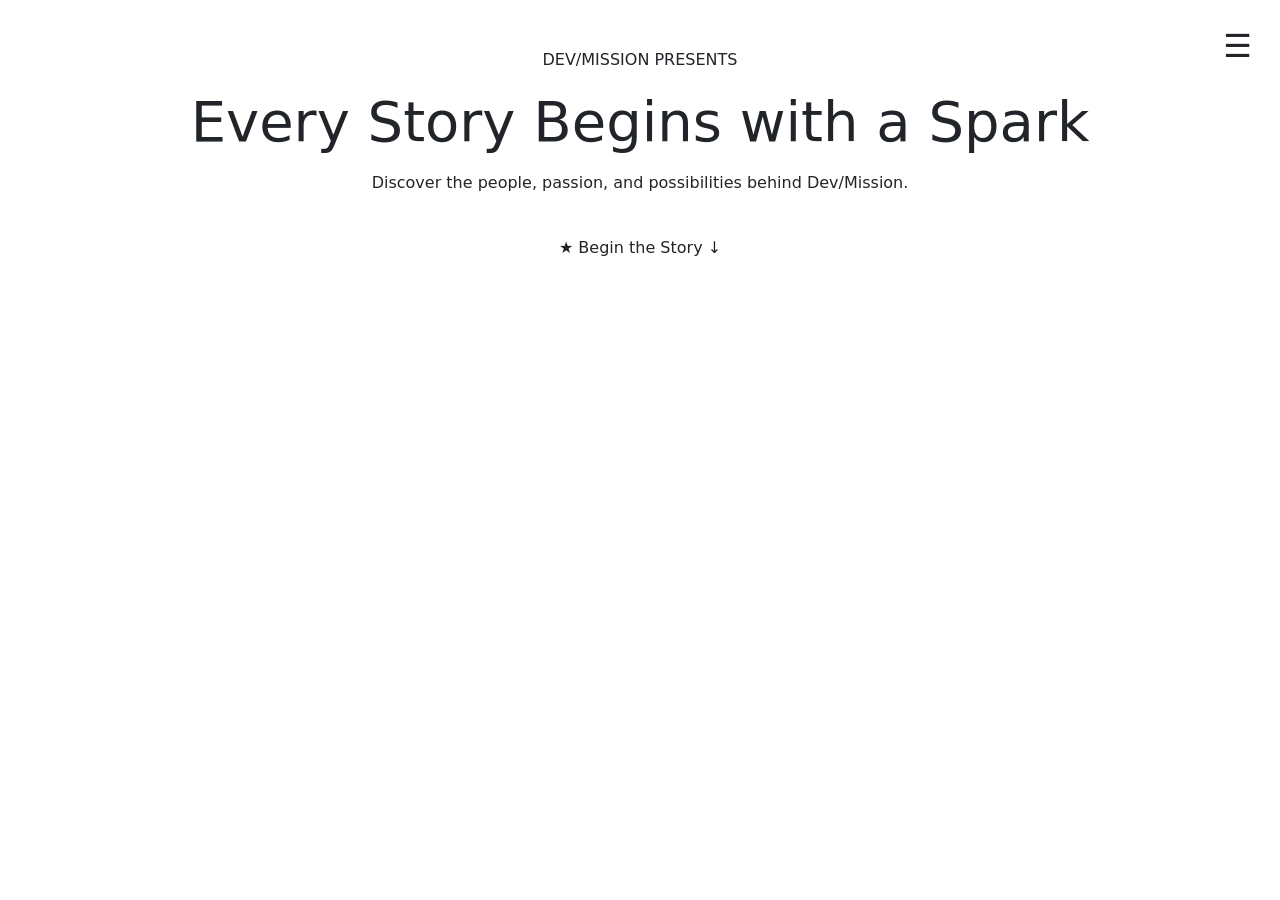
==== index.html @ a114c264 "Pushing" ====
<!DOCTYPE html>
<html lang="en">
<head>
  <meta charset="UTF-8">
  <meta name="viewport" content="width=device-width, initial-scale=1.0">

  <title>Dev/Mission | Our Story</title>

  <!-- Bootstrap CSS -->
  <link
    href="https://cdn.jsdelivr.net/npm/bootstrap@5.3.3/dist/css/bootstrap.min.css"
    rel="stylesheet"
  >

  <!-- My CSS -->
  <link rel="stylesheet" href="style.css">
</head>

<body>
  <!-- Top-right menu -->
<div class="dropdown position-absolute top-0 end-0 p-3">

  <button
    class="btn fs-2 border-0"
    style="color: inherit;"
    type="button"
    id="menuButton"
    data-bs-toggle="dropdown"
    aria-expanded="false"
    aria-label="Open navigation menu"
  >
    <span aria-hidden="true">☰</span>
  </button>

  <ul
    class="dropdown-menu dropdown-menu-end"
    aria-labelledby="menuButton"
  >
    <li>
      <a class="dropdown-item" href="#">
        Introduction
      </a>
    </li>

    <li>
      <button
        class="dropdown-item"
        type="button"
        data-bs-toggle="collapse"
        data-bs-target="#missionStory"
        aria-expanded="false"
        aria-controls="missionStory"
      >
        Show / hide our story
      </button>
    </li>
  </ul>

</div>

  <main class="intro-page">

    <!-- Decorative stage curtains -->
    <div class="curtain curtain-left" aria-hidden="true"></div>
    <div class="curtain curtain-right" aria-hidden="true"></div>

    <div class="container position-relative py-5">

      <!-- Opening introduction -->
      <section class="text-center intro-heading">
        <p class="small-title">DEV/MISSION PRESENTS</p>

        <h1 class="display-4">
          Every Story Begins with a Spark
        </h1>

        <p class="intro-description mt-3">
          Discover the people, passion, and possibilities behind Dev/Mission.
        </p>

        <button
          class="btn story-button mt-3 px-4 py-2"
          type="button"
          data-bs-toggle="collapse"
          data-bs-target="#missionStory"
          aria-expanded="false"
          aria-controls="missionStory"
        >
          <span aria-hidden="true">★</span>
          Begin the Story
          <span aria-hidden="true">↓</span>
        </button>
      </section>

      <!-- Story Open: appears when the button is clicked -->
      <div class="collapse" id="missionStory">
        <section class="row justify-content-center mt-5">
          <div class="col-12 col-lg-9">

            <div class="story-box p-4 p-md-5">
              <h2 class="text-center mb-4">
                The Dev/Mission Story
              </h2>

              <p>
                Every journey starts with a spark of curiosity.
                At Dev/Mission, that spark brings us together to learn,
                create, and explore new possibilities in technology.
              </p>

              <p>
                Through our pre-apprenticeship, we are building technical
                skills, working on hands-on projects, and learning from
                staff and mentors who support our growth.
              </p>

              <p class="mb-0">
                Behind every project is a person with a unique story.
                Meet our trainees and the staff helping us take our
                next steps into tech.
              </p>
            </div>

          </div>
        </section>
      </div>

      <!-- Introduction to the people behind Dev/Mission -->

    </div>

    <!-- Decorative stage light -->
    <div class="stage-light" aria-hidden="true"></div>

  </main>

  <!-- Bootstrap JavaScript makes the button work -->
  <script
    src="https://cdn.jsdelivr.net/npm/bootstrap@5.3.3/dist/js/bootstrap.bundle.min.js">
  </script>

</body>
</html>
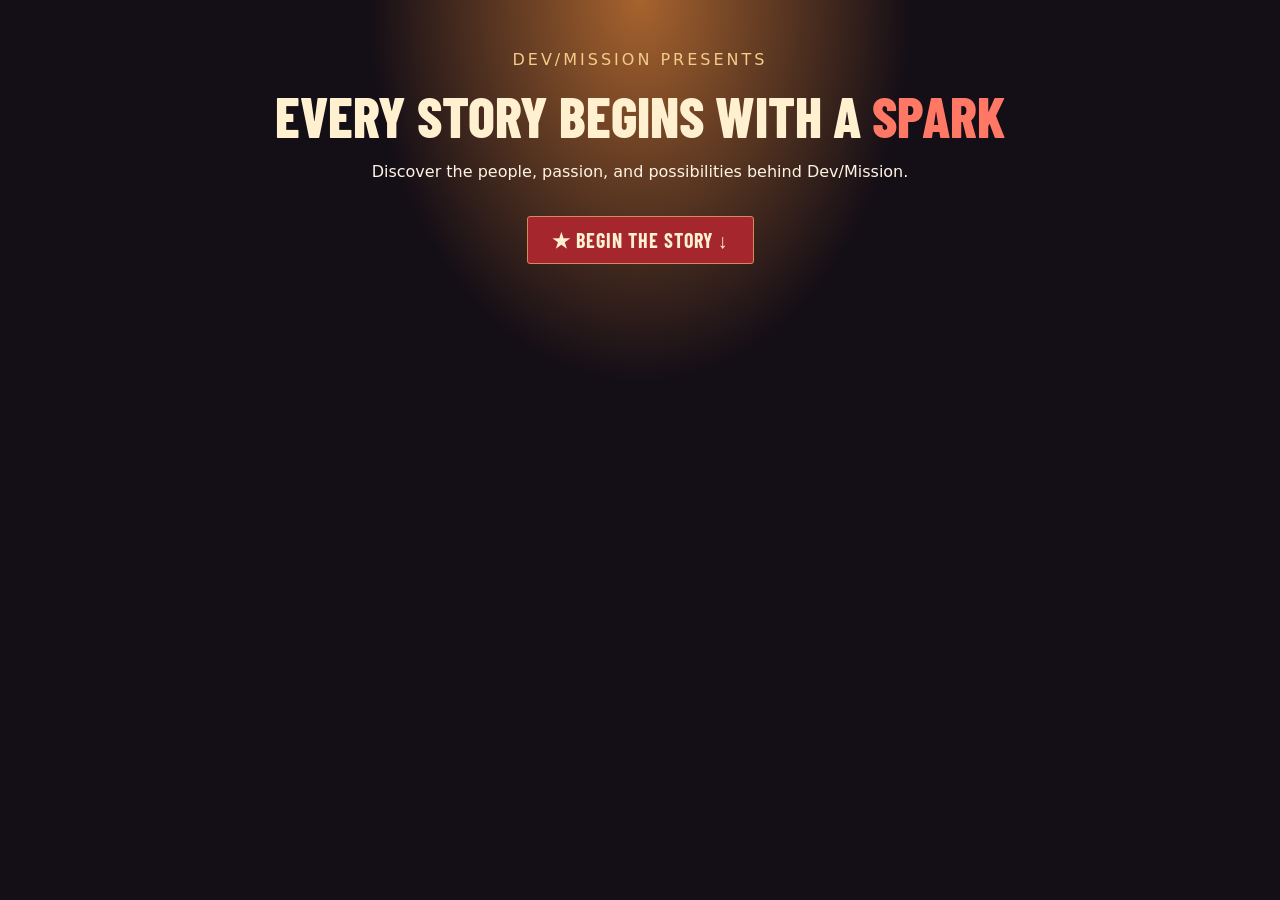
==== commit 4e80316a: "updated Dev/Mission story intro" ====
--- a/index.html
+++ b/index.html
@@ -13,16 +13,18 @@
   >
 
   <!-- My CSS -->
+   <link rel="stylesheet"
+      href="https://fonts.googleapis.com/css2?family=Barlow+Condensed:wght@600;700;800&display=swap">
   <link rel="stylesheet" href="style.css">
 </head>
 
 <body>
   <!-- Top-right menu -->
-<div class="dropdown position-absolute top-0 end-0 p-3">
+<div class="dropdown position-absolute top-0 end-0 p-3 story-menu">
 
   <button
     class="btn fs-2 border-0"
-    style="color: inherit;"
+    style="color: white;"
     type="button"
     id="menuButton"
     data-bs-toggle="dropdown"
@@ -35,7 +37,8 @@
   <ul
     class="dropdown-menu dropdown-menu-end"
     aria-labelledby="menuButton"
-  >
+    >
+    
     <li>
       <a class="dropdown-item" href="#">
         Introduction
@@ -55,10 +58,8 @@
       </button>
     </li>
   </ul>
-
 </div>
-
-  <main class="intro-page">
+ <main class="intro-page">
 
     <!-- Decorative stage curtains -->
     <div class="curtain curtain-left" aria-hidden="true"></div>
@@ -71,7 +72,7 @@
         <p class="small-title">DEV/MISSION PRESENTS</p>
 
         <h1 class="display-4">
-          Every Story Begins with a Spark
+          Every Story Begins with a <span class="spark-word">Spark</span>
         </h1>
 
         <p class="intro-description mt-3">
@@ -94,29 +95,28 @@
 
       <!-- Story Open: appears when the button is clicked -->
       <div class="collapse" id="missionStory">
-        <section class="row justify-content-center mt-5">
+        <div class="spark-trail" aria-hidden="true">
+  <span style="--delay: 0ms"></span>
+  <span style="--delay: 80ms"></span>
+  <span style="--delay: 160ms"></span>
+  <span style="--delay: 240ms"></span>
+  <span style="--delay: 320ms"></span>
+  <span style="--delay: 400ms"></span>
+        </div>
+        <section class="row justify-content-center">
           <div class="col-12 col-lg-9">
 
             <div class="story-box p-4 p-md-5">
               <h2 class="text-center mb-4">
-                The Dev/Mission Story
-              </h2>
-
+                The Dev/Mission Story </h2>
               <p>
                 Every journey starts with a spark of curiosity.
                 At Dev/Mission, that spark brings us together to learn,
                 create, and explore new possibilities in technology.
-              </p>
-
-              <p>
                 Through our pre-apprenticeship, we are building technical
                 skills, working on hands-on projects, and learning from
-                staff and mentors who support our growth.
-              </p>
-
-              <p class="mb-0">
-                Behind every project is a person with a unique story.
-                Meet our trainees and the staff helping us take our
+                staff and mentors who support our growth. Behind every project
+                 is a person with a unique story. Meet our trainees and the staff helping us take our
                 next steps into tech.
               </p>
             </div>
--- a/style.css
+++ b/style.css
@@ -0,0 +1,99 @@
+.intro-page {
+    min-height: 100vh;
+    color: #fff4e3;
+    background: radial-gradient(ellipse at top, #a7632e, #140e16 30%, #140e16 65%);
+}
+
+.intro-page .story-button {
+    background-color: #66263e;
+    color: #fff4e3;
+
+}
+
+.intro-page .story-box{
+    background-color: #f5e6c8;
+    color: #332027;
+}
+.spark-trail {
+  position: relative;
+  height: 52px;
+}
+
+.spark-trail span {
+  position: absolute;
+  top: 0;
+  left: 50%;
+  width: 4px;
+  height: 4px;
+  border-radius: 50%;
+  background: #fff5cf;
+  box-shadow: 0 0 6px #ffca65, 0 0 12px #ff9f38;
+  opacity: 0;
+}
+
+
+@media (prefers-reduced-motion: no-preference) {
+#missionStory.show .spark-trail span {
+    animation: falling-spark 0.6s ease-out var(--delay) both;
+  }
+
+  #missionStory.show .story-box {
+    animation: card-settle 0.5s ease-out both;
+  }
+
+  @keyframes falling-spark {
+    0%   { opacity: 0; transform: translate(-50%, 0) scale(0.5); }
+    20%  { opacity: 1; }
+    50%  { transform: translate(calc(-50% + 7px), 24px) scale(1.3); }
+    75%  { opacity: 0.8; }
+    100% { opacity: 0; transform: translate(-50%, 48px) scale(0.4); }
+  }
+}
+/* Theater-poster lettering */
+.intro-heading h1,
+.story-button {
+  font-family: "Barlow Condensed", sans-serif;
+  text-transform: uppercase;
+}
+
+.intro-heading h1 {
+  color: #fff0cf;
+  font-weight: 800;
+  line-height: 1;
+}
+
+.small-title {
+  color: #f4cb89;
+  letter-spacing: 3px;
+}
+
+.spark-word {
+  color: #ff7865;
+}
+
+/* Begin the Story button */
+.intro-page .story-button {
+  background-color: #a6262d;
+  color: #fff0cf;
+  border: 1px solid #d28b5d;
+  border-radius: 3px;
+  font-size: 1.25rem;
+  font-weight: 700;
+  letter-spacing: 1px;
+}
+
+.intro-page .story-button:hover {
+  background-color: #842028;
+  color: #fff0cf;
+}
+
+/* Show the white menu while the story is open */
+.story-menu {
+  display: none;
+  color: white;
+  z-index: 3;
+}
+
+body:has(#missionStory.show) .story-menu {
+  display: block;
+}  
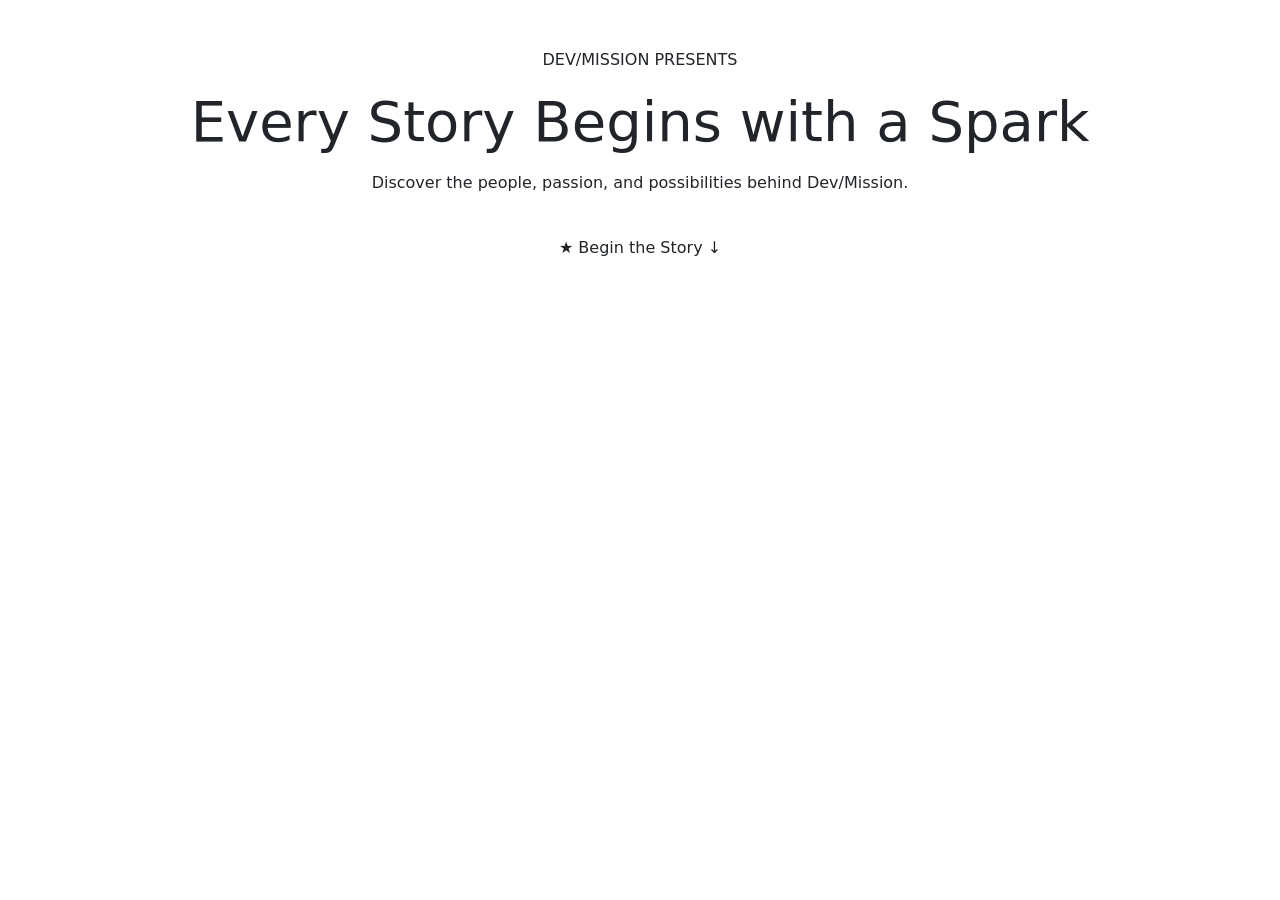
==== commit e0cf205a: "added css to gallery" ====
--- a/index.html
+++ b/index.html
@@ -1,143 +1,125 @@
-<!DOCTYPE html>
+<!doctype html>
 <html lang="en">
-<head>
-  <meta charset="UTF-8">
-  <meta name="viewport" content="width=device-width, initial-scale=1.0">
+  <head>
+    <meta charset="UTF-8" />
+    <meta name="viewport" content="width=device-width, initial-scale=1.0" />
 
-  <title>Dev/Mission | Our Story</title>
+    <title>Dev/Mission | Our Story</title>
 
-  <!-- Bootstrap CSS -->
-  <link
-    href="https://cdn.jsdelivr.net/npm/bootstrap@5.3.3/dist/css/bootstrap.min.css"
-    rel="stylesheet"
-  >
+    <!-- Bootstrap Styling-->
+    <link
+      href="https://cdn.jsdelivr.net/npm/bootstrap@5.3.3/dist/css/bootstrap.min.css"
+      rel="stylesheet"
+    />
 
-  <!-- My CSS -->
-   <link rel="stylesheet"
-      href="https://fonts.googleapis.com/css2?family=Barlow+Condensed:wght@600;700;800&display=swap">
-  <link rel="stylesheet" href="style.css">
-</head>
+    <!-- CSS -->
+    <link rel="stylesheet" href="styles/style.css" />
+    <link rel="stylesheet" href="styles/index.css" />
+  </head>
 
-<body>
-  <!-- Top-right menu -->
-<div class="dropdown position-absolute top-0 end-0 p-3 story-menu">
+  <body>
+    <!-- Top-right menu -->
+    <div class="dropdown position-absolute top-0 end-0 p-3 story-menu">
+      <button
+        class="btn fs-2 border-0"
+        style="color: white"
+        type="button"
+        id="menuButton"
+        data-bs-toggle="dropdown"
+        aria-expanded="false"
+        aria-label="Open navigation menu"
+      >
+        <span aria-hidden="true">☰</span>
+      </button>
 
-  <button
-    class="btn fs-2 border-0"
-    style="color: white;"
-    type="button"
-    id="menuButton"
-    data-bs-toggle="dropdown"
-    aria-expanded="false"
-    aria-label="Open navigation menu"
-  >
-    <span aria-hidden="true">☰</span>
-  </button>
+      <ul class="dropdown-menu dropdown-menu-end" aria-labelledby="menuButton">
+        <li>
+          <a class="dropdown-item" href="#"> Introduction </a>
+        </li>
 
-  <ul
-    class="dropdown-menu dropdown-menu-end"
-    aria-labelledby="menuButton"
-    >
-    
-    <li>
-      <a class="dropdown-item" href="#">
-        Introduction
-      </a>
-    </li>
+        <li>
+          <button
+            class="dropdown-item"
+            type="button"
+            data-bs-toggle="collapse"
+            data-bs-target="#missionStory"
+            aria-expanded="false"
+            aria-controls="missionStory"
+          >
+            Show / hide our story
+          </button>
+        </li>
+      </ul>
+    </div>
+    <main class="intro-page">
+      <!-- Decorative stage curtains -->
+      <div class="curtain curtain-left" aria-hidden="true"></div>
+      <div class="curtain curtain-right" aria-hidden="true"></div>
 
-    <li>
-      <button
-        class="dropdown-item"
-        type="button"
-        data-bs-toggle="collapse"
-        data-bs-target="#missionStory"
-        aria-expanded="false"
-        aria-controls="missionStory"
-      >
-        Show / hide our story
-      </button>
-    </li>
-  </ul>
-</div>
- <main class="intro-page">
+      <div class="container position-relative py-5">
+        <!-- Opening introduction -->
+        <section class="text-center intro-heading">
+          <p class="small-title">DEV/MISSION PRESENTS</p>
 
-    <!-- Decorative stage curtains -->
-    <div class="curtain curtain-left" aria-hidden="true"></div>
-    <div class="curtain curtain-right" aria-hidden="true"></div>
+          <h1 class="display-4">
+            Every Story Begins with a <span class="spark-word">Spark</span>
+          </h1>
 
-    <div class="container position-relative py-5">
+          <p class="intro-description mt-3">
+            Discover the people, passion, and possibilities behind Dev/Mission.
+          </p>
 
-      <!-- Opening introduction -->
-      <section class="text-center intro-heading">
-        <p class="small-title">DEV/MISSION PRESENTS</p>
+          <button
+            class="btn story-button mt-3 px-4 py-2"
+            type="button"
+            data-bs-toggle="collapse"
+            data-bs-target="#missionStory"
+            aria-expanded="false"
+            aria-controls="missionStory"
+          >
+            <span aria-hidden="true">★</span>
+            Begin the Story
+            <span aria-hidden="true">↓</span>
+          </button>
+        </section>
 
-        <h1 class="display-4">
-          Every Story Begins with a <span class="spark-word">Spark</span>
-        </h1>
+        <!-- Story Open: appears when the button is clicked -->
+        <div class="collapse" id="missionStory">
+          <div class="spark-trail" aria-hidden="true">
+            <span style="--delay: 0ms"></span>
+            <span style="--delay: 80ms"></span>
+            <span style="--delay: 160ms"></span>
+            <span style="--delay: 240ms"></span>
+            <span style="--delay: 320ms"></span>
+            <span style="--delay: 400ms"></span>
+          </div>
+          <section class="row justify-content-center">
+            <div class="col-12 col-lg-9">
+              <div class="story-box p-4 p-md-5">
+                <h2 class="text-center mb-4">The Dev/Mission Story</h2>
+                <p>
+                  Every journey starts with a spark of curiosity. At
+                  Dev/Mission, that spark brings us together to learn, create,
+                  and explore new possibilities in technology. Through our
+                  pre-apprenticeship, we are building technical skills, working
+                  on hands-on projects, and learning from staff and mentors who
+                  support our growth. Behind every project is a person with a
+                  unique story. Meet our trainees and the staff helping us take
+                  our next steps into tech.
+                </p>
+              </div>
+            </div>
+          </section>
+        </div>
 
-        <p class="intro-description mt-3">
-          Discover the people, passion, and possibilities behind Dev/Mission.
-        </p>
-
-        <button
-          class="btn story-button mt-3 px-4 py-2"
-          type="button"
-          data-bs-toggle="collapse"
-          data-bs-target="#missionStory"
-          aria-expanded="false"
-          aria-controls="missionStory"
-        >
-          <span aria-hidden="true">★</span>
-          Begin the Story
-          <span aria-hidden="true">↓</span>
-        </button>
-      </section>
-
-      <!-- Story Open: appears when the button is clicked -->
-      <div class="collapse" id="missionStory">
-        <div class="spark-trail" aria-hidden="true">
-  <span style="--delay: 0ms"></span>
-  <span style="--delay: 80ms"></span>
-  <span style="--delay: 160ms"></span>
-  <span style="--delay: 240ms"></span>
-  <span style="--delay: 320ms"></span>
-  <span style="--delay: 400ms"></span>
-        </div>
-        <section class="row justify-content-center">
-          <div class="col-12 col-lg-9">
-
-            <div class="story-box p-4 p-md-5">
-              <h2 class="text-center mb-4">
-                The Dev/Mission Story </h2>
-              <p>
-                Every journey starts with a spark of curiosity.
-                At Dev/Mission, that spark brings us together to learn,
-                create, and explore new possibilities in technology.
-                Through our pre-apprenticeship, we are building technical
-                skills, working on hands-on projects, and learning from
-                staff and mentors who support our growth. Behind every project
-                 is a person with a unique story. Meet our trainees and the staff helping us take our
-                next steps into tech.
-              </p>
-            </div>
-
-          </div>
-        </section>
+        <!-- Introduction to the people behind Dev/Mission -->
       </div>
 
-      <!-- Introduction to the people behind Dev/Mission -->
+      <!-- Decorative stage light -->
+      <div class="stage-light" aria-hidden="true"></div>
+    </main>
 
-    </div>
-
-    <!-- Decorative stage light -->
-    <div class="stage-light" aria-hidden="true"></div>
-
-  </main>
-
-  <!-- Bootstrap JavaScript makes the button work -->
-  <script
-    src="https://cdn.jsdelivr.net/npm/bootstrap@5.3.3/dist/js/bootstrap.bundle.min.js">
-  </script>
-
-</body>
+    <!-- Bootstrap Scripts -->
+    <script src="https://cdn.jsdelivr.net/npm/bootstrap@5.3.3/dist/js/bootstrap.bundle.min.js"></script>
+  </body>
 </html>
--- a/styles/style.css
+++ b/styles/style.css
@@ -0,0 +1,33 @@
+/* shared styling accross pages */
+
+/* import fonts */
+@import url("https://fonts.googleapis.com/css2?family=Barlow+Condensed:wght@600;700;800&display=swap");
+
+/* CSS Variables */
+:root {
+  /* colors*/
+  --bgColor: #140e16;
+  --highlightColor: #a7632e;
+  --accentColor: #a6262d;
+  --textColor: #fff4e3;
+  --textColor2: #ff7865;
+}
+
+/* nav bar */
+#menuBar {
+  background: linear-gradient(rgba(167, 99, 46, 1), rgba(167, 99, 46, .3), rgba(167, 99, 46, 0));
+}
+
+#menuButton {
+  border: none;
+  padding: 0.25rem;
+  margin: 1rem;
+  font-size: 1.75rem;
+}
+
+.center {
+  margin-left: auto;
+  margin-right: auto;
+  align-self: center;
+  text-align: center;
+}
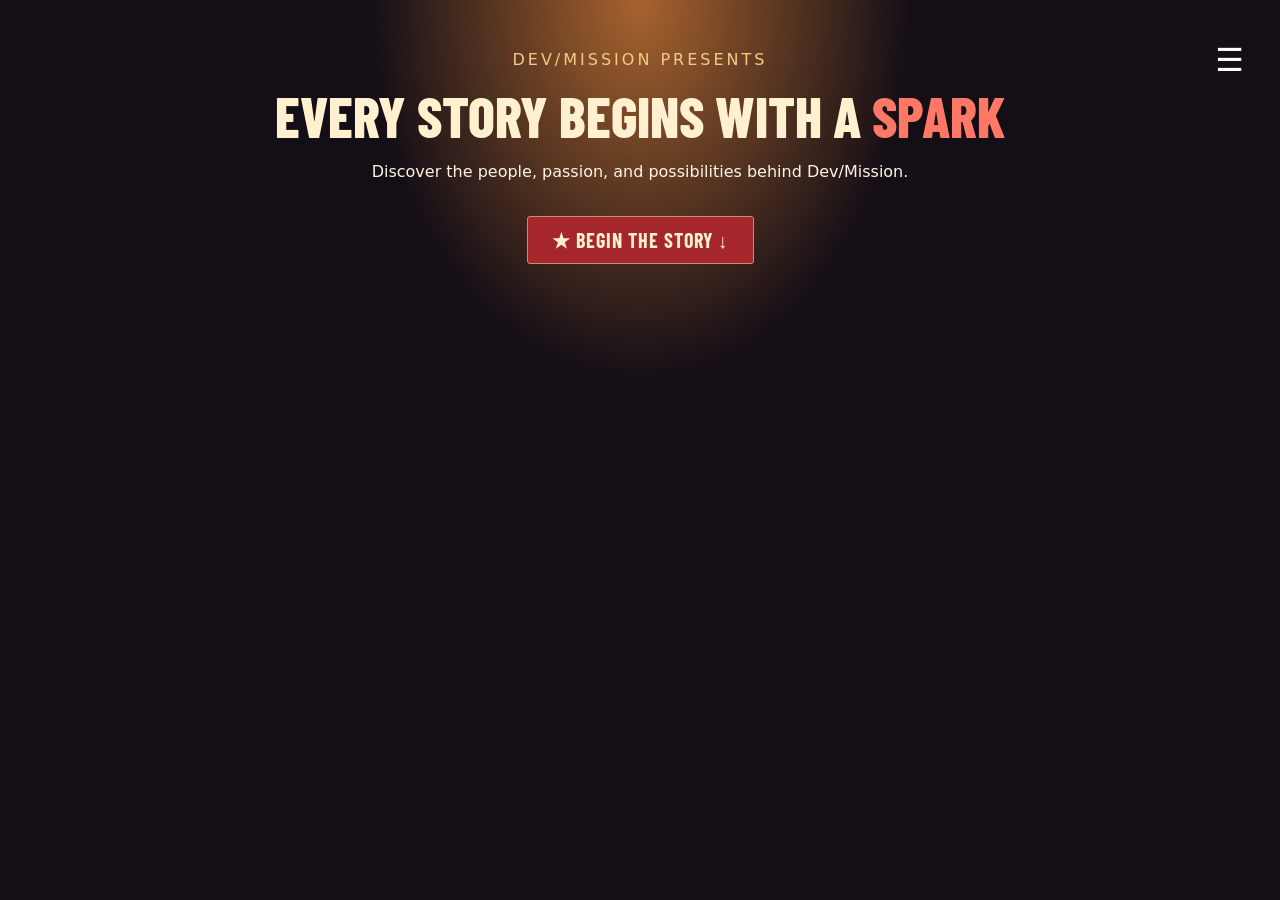
==== commit 01d5c121: "Changed navigation added some twinkles and nagivation" ====
--- a/index.html
+++ b/index.html
@@ -18,25 +18,43 @@
   </head>
 
   <body>
-    <!-- Top-right menu -->
-    <div class="dropdown position-absolute top-0 end-0 p-3 story-menu">
-      <button
-        class="btn fs-2 border-0"
-        style="color: white"
-        type="button"
-        id="menuButton"
-        data-bs-toggle="dropdown"
-        aria-expanded="false"
-        aria-label="Open navigation menu"
-      >
-        <span aria-hidden="true">☰</span>
-      </button>
+<div id="navigationToggle" class="position-fixed top-0 end-0 p-3" style="z-index: 1030;">
+  <button
+    id="menuButton"
+    class="btn fs-2 border-0 text-white"
+    type="button"
+    data-bs-toggle="offcanvas"
+    data-bs-target="#navigationDrawer"
+    aria-controls="navigationDrawer"
+    aria-label="Open navigation menu"
+  >
+    <span aria-hidden="true">☰</span>
+  </button>
+</div>
 
-      <ul class="dropdown-menu dropdown-menu-end" aria-labelledby="menuButton">
-        <li>
-          <a class="dropdown-item" href="#"> Introduction </a>
+<div 
+  class="offcanvas offcanvas-end" 
+  id="navigationDrawer"
+  tabindex="-1" 
+  aria-labelledby="navigationDrawerTitle"
+  >
+  <div class="offcanvas-header">
+    <h2 class="offcanvas-title fs-5" id="navigationDrawerTitle">
+      Navigation
+    </h2>
+    <button 
+    class="btn-close"
+    type="button" 
+    data-bs-dismiss="offcanvas"
+    aria-label="Close navigation menu"
+    ></button>
+  </div>
+
+  <div class="offcanvas-body">
+    <ul class="list-unstyled">
+      <li>
+        <a class="dropdown-item" href="#"> Introduction </a>
         </li>
-
         <li>
           <button
             class="dropdown-item"
@@ -51,6 +69,8 @@
         </li>
       </ul>
     </div>
+  </div>
+
     <main class="intro-page">
       <!-- Decorative stage curtains -->
       <div class="curtain curtain-left" aria-hidden="true"></div>
--- a/styles/index.css
+++ b/styles/index.css
@@ -0,0 +1,167 @@
+/* styling exclusive to index.html */
+
+.intro-page {
+  min-height: 100vh;
+  color: #fff4e3;
+  background: radial-gradient(
+    ellipse at top,
+    #a7632e,
+    #140e16 30%,
+    #140e16 65%
+  );
+}
+
+.intro-page .story-button {
+  background-color: #66263e;
+  color: #fff4e3;
+}
+
+.intro-page .story-box {
+  background-color: #f5e6c8;
+  color: #332027;
+}
+.spark-trail {
+  position: relative;
+  height: 52px;
+}
+
+.spark-trail span {
+  position: absolute;
+  top: 0;
+  left: 50%;
+  width: 4px;
+  height: 4px;
+  border-radius: 50%;
+  background: #fff5cf;
+  box-shadow:
+    0 0 6px #ffca65,
+    0 0 12px #ff9f38;
+  opacity: 0;
+}
+
+@media (prefers-reduced-motion: no-preference) {
+  #missionStory.show .spark-trail span {
+    animation: falling-spark 0.6s ease-out var(--delay) both;
+  }
+
+  #missionStory.show .story-box {
+    animation: card-settle 0.5s ease-out both;
+  }
+
+  @keyframes falling-spark {
+    0% {
+      opacity: 0;
+      transform: translate(-50%, 0) scale(0.5);
+    }
+    20% {
+      opacity: 1;
+    }
+    50% {
+      transform: translate(calc(-50% + 7px), 24px) scale(1.3);
+    }
+    75% {
+      opacity: 0.8;
+    }
+    100% {
+      opacity: 0;
+      transform: translate(-50%, 48px) scale(0.4);
+    }
+  }
+}
+/* Theater-poster lettering */
+.intro-heading h1,
+.story-button {
+  font-family: "Barlow Condensed", sans-serif;
+  text-transform: uppercase;
+}
+
+.intro-heading h1 {
+  color: #fff0cf;
+  font-weight: 800;
+  line-height: 1;
+}
+
+.small-title {
+  color: #f4cb89;
+  letter-spacing: 3px;
+}
+
+.spark-word {
+  color: #ff7865;
+}
+
+/* Begin the Story button */
+.intro-page .story-button {
+  background-color: #a6262d;
+  color: #fff0cf;
+  border: 1px solid #d28b5d;
+  border-radius: 3px;
+  font-size: 1.25rem;
+  font-weight: 700;
+  letter-spacing: 1px;
+}
+
+.intro-page .story-button:hover {
+  background-color: #842028;
+  color: #fff0cf;
+}
+
+/* Show the white menu while the story is open */
+.story-menu {
+  display: none;
+  color: white;
+  z-index: 3;
+}
+
+body:has(#missionStory.show) .story-menu {
+  display: block;
+}
+
+/* Put the title and the two rows of dots on the same line */
+#missionStory .story-box h2 {
+  display: flex;
+  align-items: center;
+  justify-content: center;
+  gap: 12px;
+}
+
+#missionStory .story-box h2::before,
+#missionStory .story-box h2::after {
+  content: "";
+  flex: 1 0 18px;
+  max-width: 120px;
+  height: 8px;
+  background: radial-gradient(circle, #b67424 2px, transparent 2.6px)
+    left center / 12px 8px repeat-x;
+  filter: drop-shadow(0 0 3px #ffb84d);
+}
+
+@media (prefers-reduced-motion: no-preference) {
+  #missionStory .story-box h2::before,
+  #missionStory .story-box h2::after {
+    animation: story-title-twinkle 1.8s ease-in-out infinite alternate;
+  }
+
+  #missionStory .story-box h2::after {
+    animation-delay: 0.6s;
+  }
+}
+
+@keyframes story-title-twinkle {
+  from { opacity: 0.45; }
+  to { opacity: 1; }
+}
+#missionStory .story-box h2 {
+  font-family: Georgia, serif;
+  font-size: clamp(1.4rem, 3vw, 2rem);
+  font-weight: 700;
+  line-height: 1.2;
+  color: #66263e;
+}
+
+#missionStory .story-box p {
+  font-family: system-ui, sans-serif;
+  font-size: 1.05rem;
+  line-height: 1.7;
+  color: #332027;
+}
